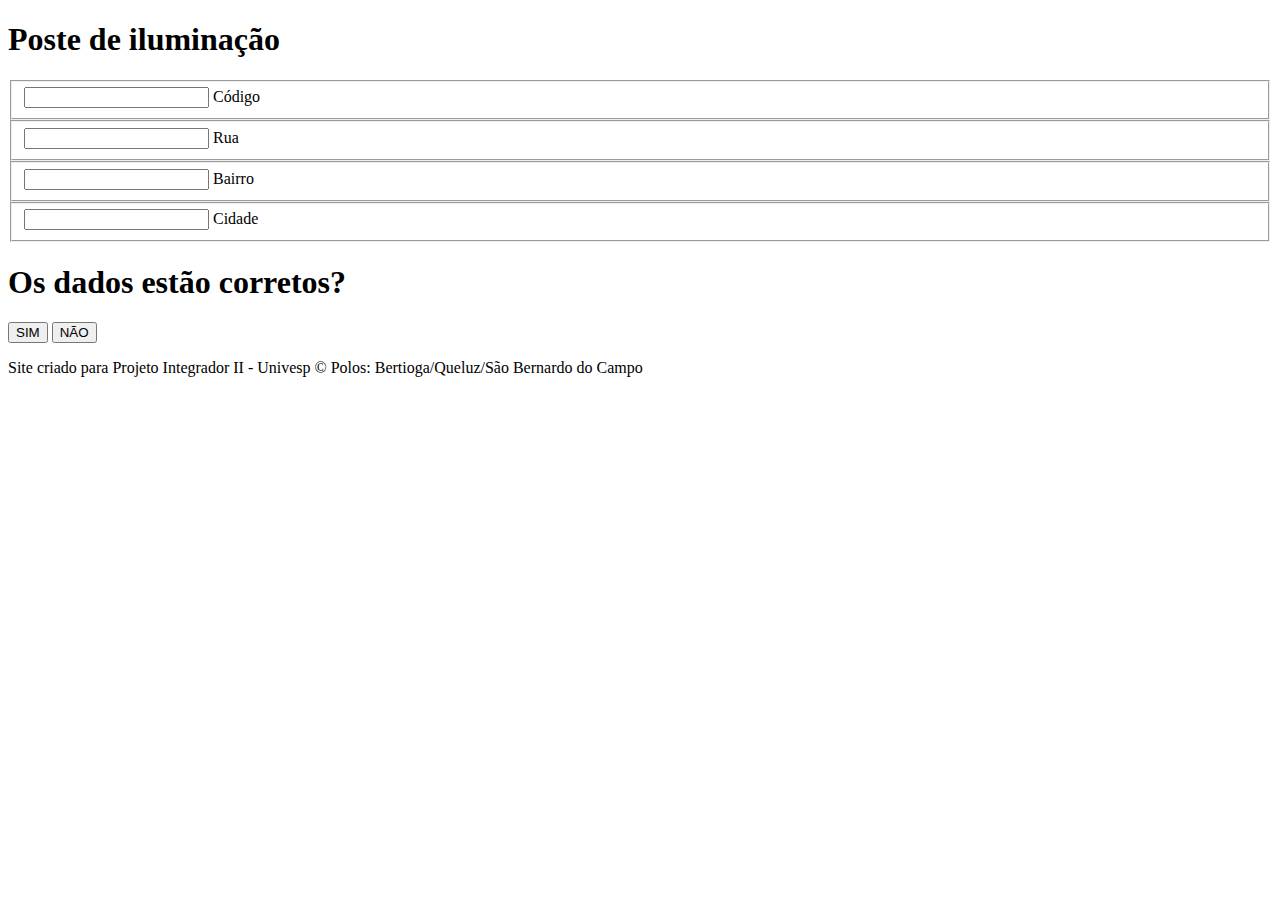
==== templates/tela3.html @ 702c1c10 "Add files via upload" ====
<!DOCTYPE html>
<html lang="pt-br">
<head>

	<meta charset="utf-8">
	<meta name="viewport" content="width=device-width, initial-scale=1.0">

	<link rel="stylesheet" type="text/css" href="../static/css/style.css">

	<script type="text/javascript" src="../static/js/telas.js"></script>

	<title>Tela 3</title>
</head>
<body class="bg">

	<div id="parallelogram"></div>

	<section>
		<form action="#" method="POST">

			<h1>Poste de iluminação</h1>

			<fieldset>
				<div class="container">
					<input type="text" required name="codigo">
					<label>Código</label>
				</div>
            </fieldset>

			<fieldset>
				<div class="container">
					<input type="text" required name="rua">
					<label>Rua</label>
				</div>
			</fieldset>

			<fieldset>
				<div class="container">
					<input type="text" required name="bairro">
					<label>Bairro</label>
				</div>
			</fieldset>

			<fieldset>
				<div class="container">
					<input type="text" required name="cidade">
					<label>Cidade</label>
				</div>
			</fieldset>

				<h1>Os dados estão corretos?</h1>

			<a><button type="button" onclick="mudaTela3()">SIM</button></a>
			<a><button class="vermelho" type="button" onclick="mudaTelaN()">NÃO</button></a>

			<p class="dev">Site criado para Projeto Integrador II - Univesp &copy
				Polos: Bertioga/Queluz/São Bernardo do Campo</p>
		</form>

	</section>

</body>
</html>
---- static/css/style.css ----
inicio
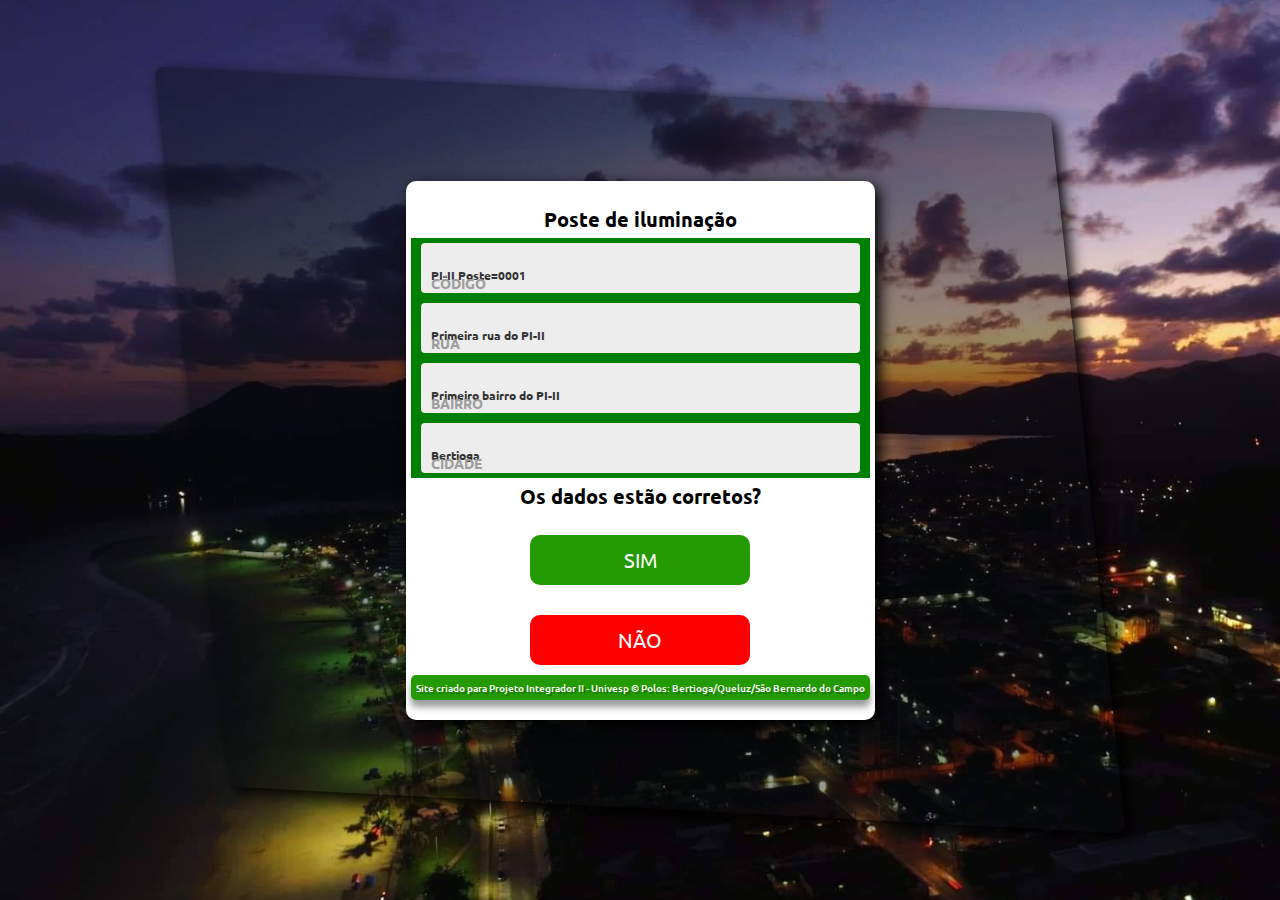
==== commit 18eed553: "Update tela3.html" ====
--- a/templates/tela3.html
+++ b/templates/tela3.html
@@ -22,28 +22,28 @@
 
 			<fieldset>
 				<div class="container">
-					<input type="text" required name="codigo">
+					<input type="text" required name="codigo" value="PI-II Poste=0001" readonly>
 					<label>Código</label>
 				</div>
             </fieldset>
 
 			<fieldset>
 				<div class="container">
-					<input type="text" required name="rua">
+					<input type="text" required name="rua" value="Primeira rua do PI-II" readonly>
 					<label>Rua</label>
 				</div>
 			</fieldset>
 
 			<fieldset>
 				<div class="container">
-					<input type="text" required name="bairro">
+					<input type="text" required name="bairro" value="Primeiro bairro do PI-II" readonly>
 					<label>Bairro</label>
 				</div>
 			</fieldset>
 
 			<fieldset>
 				<div class="container">
-					<input type="text" required name="cidade">
+					<input type="text" required name="cidade" value="Bertioga" readonly>
 					<label>Cidade</label>
 				</div>
 			</fieldset>
--- a/static/css/style.css
+++ b/static/css/style.css
@@ -1 +1,232 @@
-inicio
+@charset "UTF-8";
+
+@import url('https://fonts.googleapis.com/css2?family=Ubuntu:wght@400;500&display=swap');
+
+* {
+	margin: 0;
+	padding: 0;
+	box-sizing: border-box;
+	font-family: "Ubuntu", sans-serif;
+}
+
+body {
+	display: flex;
+	align-items: center;
+	justify-content: center;
+	min-height: 100vh;
+}
+
+.bg{
+background-image: url("../imagens/Bertioga1.jpg");
+background-repeat: no-repeat;
+background-size: cover;
+background-position: center;
+background-attachment: fixed;
+}
+
+div#parallelogram {
+	background: rgba(5, 7, 12, 0.40);
+	width: 1000px;
+	height: 720px;
+	max-width: 70vw;
+	border-radius: 10px;
+	box-shadow: 5px 5px 15px;
+	transform: skew(6deg, 3deg);
+	position: absolute;
+   	z-index: -1;
+}
+
+section {
+	display: flex;
+	background: #fff;
+	padding: 20px 5px;
+	border-radius: 10px;
+	box-shadow: 5px 5px 15px;
+	max-width: 70vw;
+}
+section {
+		min-width: 30%;/* 3333333333333333333333333         TESTAR  1           */
+	}
+section h1 {
+    padding: 5px 10px;
+	text-align: center;
+	font-size: 20px;
+}
+
+fieldset{
+	border:none;
+	background-color: green;
+    width: 100%;/* 3333333333333333333333333         TESTAR  2            */
+}
+
+fieldset:nth-child(1) {
+	display: flex;
+}
+
+fieldset:nth-child(2) {
+	display: flex;
+}
+
+fieldset:nth-child(3) {
+	display: flex;
+}
+
+fieldset:nth-child(4) {
+	display: flex;
+}
+
+fieldset:nth-child(5) {
+	display: flex;
+}
+
+fieldset:nth-child(6) {
+	display: flex;
+}
+
+fieldset:nth-child(7) {
+	display: flex;
+}
+
+    fieldset:nth-child(1),
+	fieldset:nth-child(2),
+	fieldset:nth-child(3),
+	fieldset:nth-child(4),
+	fieldset:nth-child(5),
+	fieldset:nth-child(6),
+	fieldset:nth-child(7) {
+		flex-direction: column;
+	}
+
+
+.container {
+	position: relative;
+}
+.container input {
+	margin: 5px 10px 5px 10px;
+	width: calc(100% - 20px);
+	height: 50px;
+	border: none;
+	background-color: #ededed;
+	border-radius: 4px;
+	color: #333;
+	font-size: 12px;
+	font-weight: 700;
+	padding: 14px 10px 0 10px;
+}
+.container label {
+	text-transform: uppercase;
+	font-size: 14px;
+	font-weight: 700;
+	color: #9d9d9d;
+	position: absolute;
+	line-height: 70px;
+	top: 10px;
+	left: 20px;
+	user-select: none;
+	pointer-events: none;
+	transition: 0.5s;
+}
+.container input:focus ~ label,
+.container input:valid ~ label {
+	left: 20px;
+	top: -15px;
+	color: #00acd7;
+}
+
+
+button {
+	margin: 10px 0;
+	margin-top: 0;
+	margin-left: 0;
+	width: calc(50% - 10px);
+	height: 50px;
+	background-color: #229A00;
+	color: #fff;
+	font-size: 20px;
+	border:none;
+	border-radius: 10px;
+	cursor: pointer;
+	transition: .3s linear;
+}
+button:hover {
+	opacity: 0.85;
+}
+.vermelho {
+background-color: red;
+}
+
+
+form {
+		width: 100%;
+	}
+form a {
+	text-decoration: none;
+	font-size: 16px;
+	color: #555;
+	font-weight: 500;
+	padding-top: 20px;
+	text-align: center;
+	display: block;
+}
+form a:hover {
+	color: #111;
+}
+
+
+.dev {
+    background-color: #229A00;
+    font-size: 10px;
+	color: white;/*#555;*/
+	font-weight: 500;
+	text-align: center;
+	border-radius: 5px;
+	padding: 5px;
+	text-shadow: 2px 2px 0px rgba(0, 0, 0, 0.267);
+	box-shadow: 0px 7px 7px rgba(0, 0, 0, 0.4);
+}
+
+
+
+@media only screen and (max-width: 1080px) {
+	div#parallelogram {
+		height: 690px;
+	}
+
+}
+
+@media only screen and (max-width: 510px) {
+	div#parallelogram {
+		display: none;
+	}
+
+	section {
+		min-width: 95vw;
+	}
+
+	form {
+		width: 100%;
+	}
+
+    fieldset:nth-child(1),
+	fieldset:nth-child(2),
+	fieldset:nth-child(3),
+	fieldset:nth-child(4),
+	fieldset:nth-child(5),
+	fieldset:nth-child(6),
+	fieldset:nth-child(7) {
+		flex-direction: column;
+	}
+
+	fieldset:nth-child(4) {
+		padding: 0px;
+	}
+
+	div#check {
+		width: 100%;
+	}
+
+	button {
+		width: 100%;
+		margin-left: 0;
+	}
+}
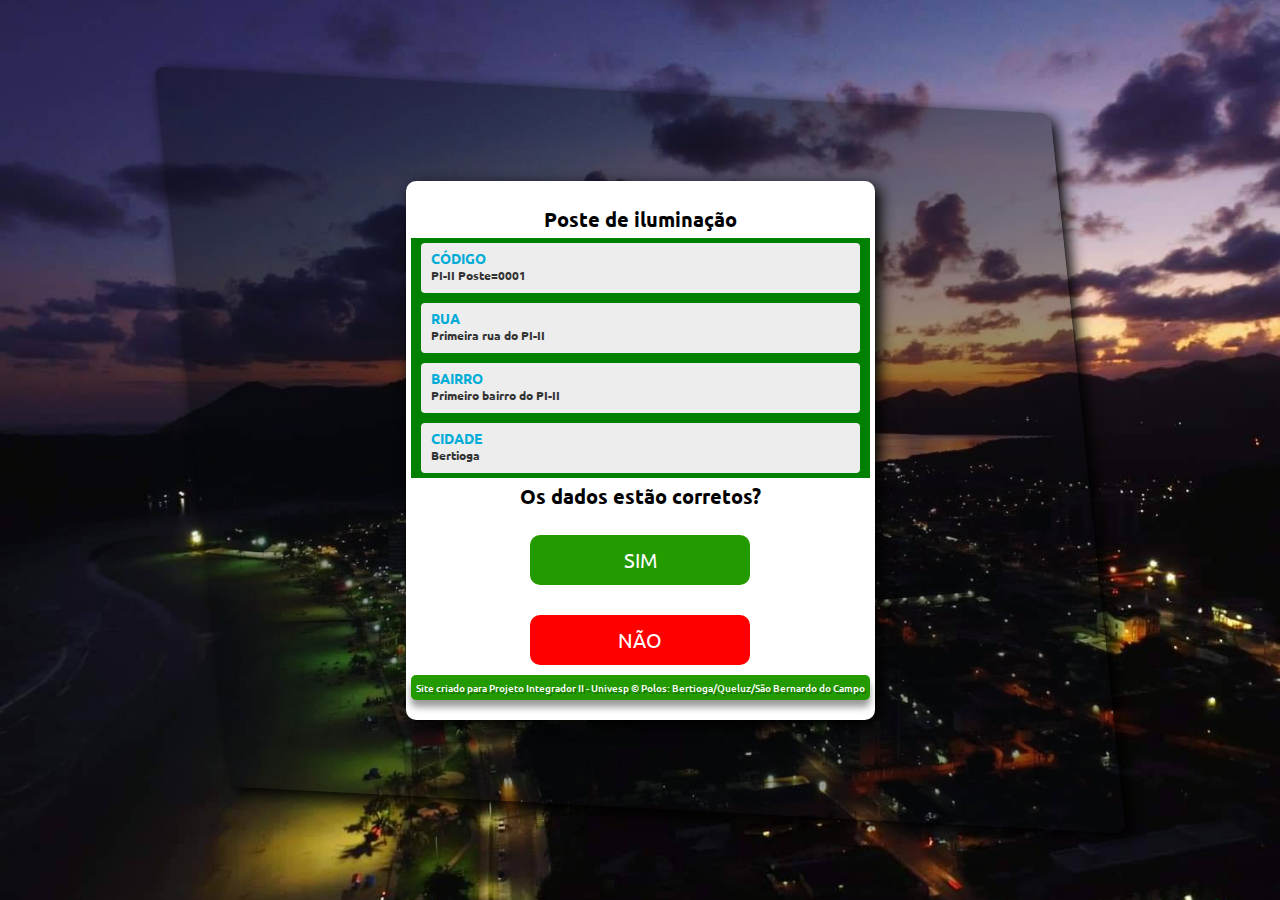
==== commit ecf04fc4: "Update tela3.html" ====
--- a/templates/tela3.html
+++ b/templates/tela3.html
@@ -23,28 +23,32 @@
 			<fieldset>
 				<div class="container">
 					<input type="text" required name="codigo" value="PI-II Poste=0001" readonly>
-					<label>Código</label>
+					<!--	<label>Código</label> -->
+					<label class="ficaemcima">Código</label>
 				</div>
             </fieldset>
 
 			<fieldset>
 				<div class="container">
 					<input type="text" required name="rua" value="Primeira rua do PI-II" readonly>
-					<label>Rua</label>
+					<!--	<label>Rua</label> -->
+					<label class="ficaemcima">Rua</label>
 				</div>
 			</fieldset>
 
 			<fieldset>
 				<div class="container">
 					<input type="text" required name="bairro" value="Primeiro bairro do PI-II" readonly>
-					<label>Bairro</label>
+					<!--	<label>Bairro</label> -->
+					<label class="ficaemcima">Bairro</label>
 				</div>
 			</fieldset>
 
 			<fieldset>
 				<div class="container">
 					<input type="text" required name="cidade" value="Bertioga" readonly>
-					<label>Cidade</label>
+					<!--	<label>Cidade</label> -->
+					<label class="ficaemcima">Cidade</label>
 				</div>
 			</fieldset>
 
--- a/static/css/style.css
+++ b/static/css/style.css
@@ -125,6 +125,10 @@
 	user-select: none;
 	pointer-events: none;
 	transition: 0.5s;
+}
+.container label.ficaemcima {
+top: -15px;
+color: #00acd7;
 }
 .container input:focus ~ label,
 .container input:valid ~ label {
